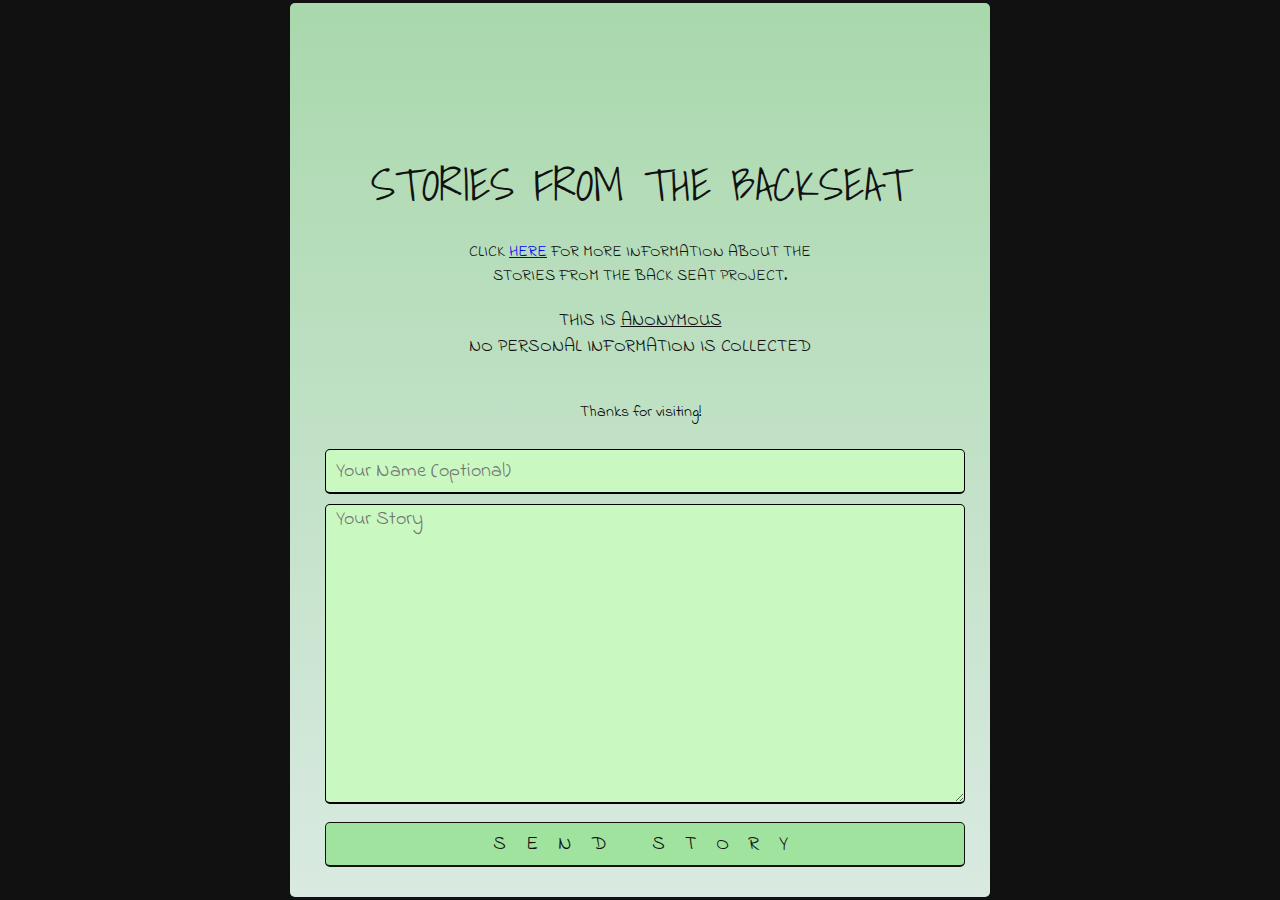
==== index.html @ d0100ddb "reformatting colors" ====
<!DOCTYPE html>
<html lang="en">
<head>
    <meta charset="UTF-8">
    <meta http-equiv="X-UA-Compatible" content="IE=edge">
    <meta name="viewport" content="width=device-width, initial-scale=1.0">
    <title>Stories From the Backseat</title>
    <link rel="stylesheet" type="text/css" href="style.css">
</head>
<body>

    <div class = "container">

        <div class = "contact-title">
            <h1>Stories From the Backseat</h1>
            <p>Click <a href="about.html">here</a> for more information about the <br>Stories From The Back Seat Project.</p>
        </div>

        <div class = "information">
            <h2 id="anonymous">This is <u>anonymous</u> <br>No personal information is collected</h2>
            <h2>Thanks for visiting!</h2>
        </div>
    
        <div class="contact-form">
            <form name = "contact" id="contact-form" method="post" data-netlify="true">
                <input name="name" type="text" class="form-control" placeholder="Your Name (optional)">
                <br>
                <textarea name="story" class="form-control" id="story-text" placeholder="Your Story" row="300" required></textarea>
                <br>
                <input type="submit" class="form-control submit" value="SEND STORY">
            </form>
        </div>

    </div>

</body>
</html>
---- style.css ----
@import url('https://fonts.googleapis.com/css2?family=Indie+Flower&family=Pacifico&family=Poppins:wght@100;300;400;500;700&family=Shadows+Into+Light&family=Supermercado+One&display=swap');
* {
	margin: 0;
	padding: 0;
	box-sizing: border-box;
	font-family: 'Indie Flower', cursive;
	font-weight: 400;
}

body {
	display: flex;
	height: 100vh;
	justify-content: center;
	align-items: center;
	padding: 10px;
	background: #111;
}
.container {
	max-width: 700px;
	width: 100%;
	background: linear-gradient(#a9d8ac, #d9eae1);
	padding: 25px 30px;
	border-radius: 5px;
}

.contact-title {
	margin-top: 100px;
	color: #111;
	text-transform: uppercase;
	text-align: center;
}
.contact-title h1 {
	padding: 20px;
	font-family: 'Shadows Into Light', cursive;
	font-size: 45px;
}
#anonymous {
	font-size: 18px;
	text-transform: uppercase;
	color: #111;
	padding: 20px;
}

.information h2 {
	text-align: center;
	font-size: 16px;
	margin-bottom: 20px;
}

.contact-form {
	width: 100%;
}

.form-control {
	width: 100%;
	background: #c9f9c1;
	border: 1px solid black;
	border-radius: 5px;
	margin: 5px;
	height: 45px;
	font-size: 20px;
	color: #111;
	padding-left: 10px;
	outline: none;
	border-bottom-width: 2px;
	transition: all 0.3s ease;
}

#story-text {
	height: 15em;
}

form .submit {
	background: #9fe39f;
	border-color: #111;
	border-radius: 5px;
	color: #111;
	font-size: 20px;
	letter-spacing: 1em;
}

form .submit:hover {
	background-color: #666666;
	color: white;
	cursor: pointer;
}

@media (max-width: 480px) {
	.contact-title h1 {
		font-size: 38px;
		padding: 20px;
	}
	contact .contact-title p {
		font-size: 14px;
		padding: 10px;
	}
	form .submit {
		width: 100%;
		background: #9fe39f;
		border-color: #111;
		border-radius: 5px;
		color: #111;
		font-weight: 600;
		font-size: 16px;
		letter-spacing: 1em;
	}
	#anonymous {
		font-size: 18px;
	}

	.information h2 {
		font-size: 12px;
	}
}
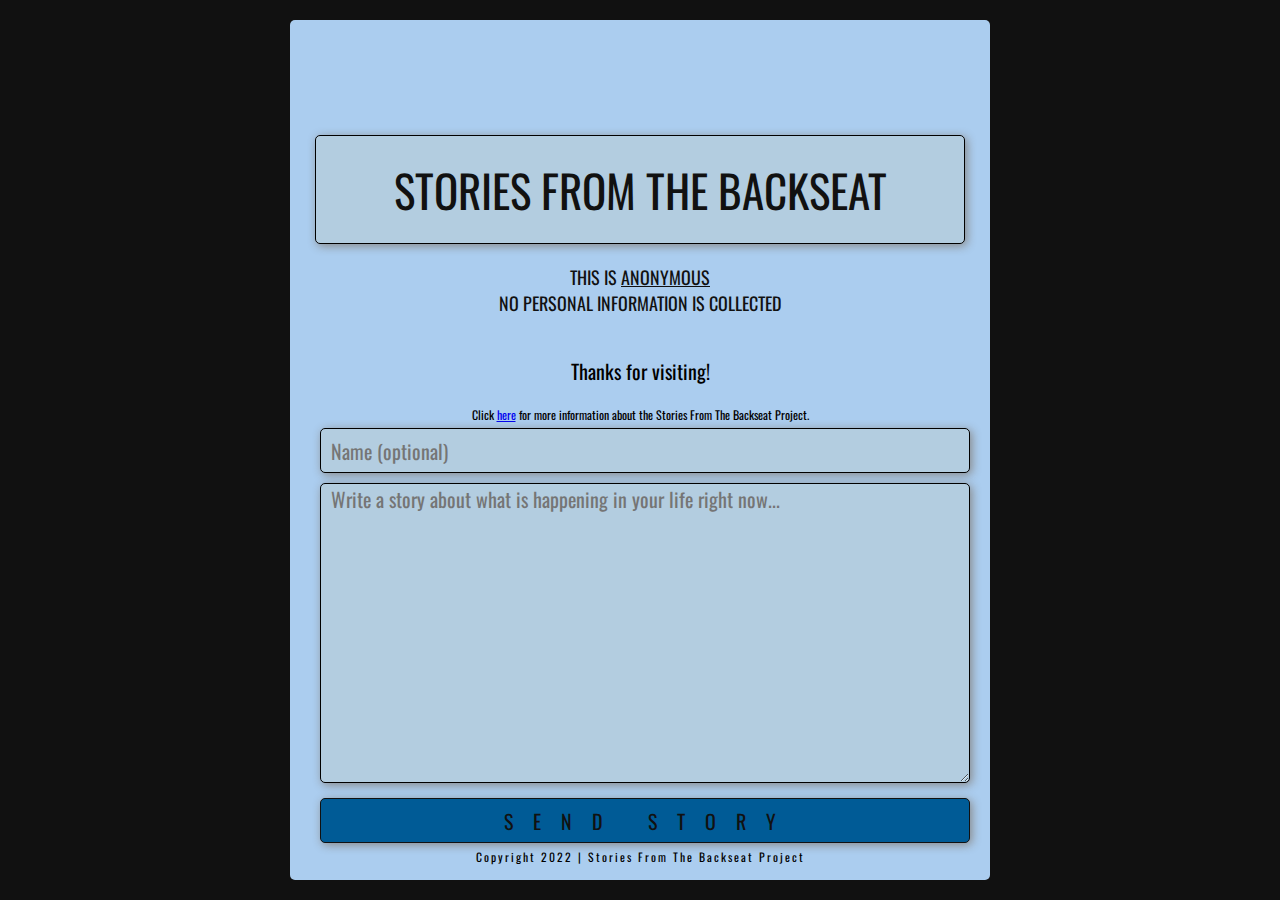
==== commit f4faa1b2: "reformatted" ====
--- a/index.html
+++ b/index.html
@@ -13,24 +13,31 @@
 
         <div class = "contact-title">
             <h1>Stories From the Backseat</h1>
-            <p>Click <a href="about.html">here</a> for more information about the <br>Stories From The Back Seat Project.</p>
         </div>
 
         <div class = "information">
             <h2 id="anonymous">This is <u>anonymous</u> <br>No personal information is collected</h2>
             <h2>Thanks for visiting!</h2>
         </div>
+
+        <div class="extra-info">
+            <p>Click <a href="#">here</a> for more information about the Stories From The Backseat Project.</p>
+        </div>
     
         <div class="contact-form">
             <form name = "contact" id="contact-form" method="post" data-netlify="true">
-                <input name="name" type="text" class="form-control" placeholder="Your Name (optional)">
+                <input name="name" type="text" class="form-control" placeholder="Name (optional)">
                 <br>
-                <textarea name="story" class="form-control" id="story-text" placeholder="Your Story" row="300" required></textarea>
+                
+                <textarea name="story" class="form-control" id="story-text" placeholder="Write a story about what is happening in your life right now..." row="300" required></textarea>
                 <br>
                 <input type="submit" class="form-control submit" value="SEND STORY">
             </form>
         </div>
 
+        <div class="copyright">
+            <h3>Copyright 2022 | Stories From The Backseat Project</h3>
+        </div>
     </div>
 
 </body>
--- a/style.css
+++ b/style.css
@@ -1,9 +1,10 @@
-@import url('https://fonts.googleapis.com/css2?family=Indie+Flower&family=Pacifico&family=Poppins:wght@100;300;400;500;700&family=Shadows+Into+Light&family=Supermercado+One&display=swap');
+@import url('https://fonts.googleapis.com/css2?family=Dancing+Script&family=Oswald:wght@200;300;400;500&family=Poppins:ital,wght@0,100;0,200;0,300;0,400;0,500;0,600;0,700;0,800;0,900;1,100;1,200;1,300;1,400;1,500;1,600;1,700;1,800;1,900&display=swap');
+
 * {
 	margin: 0;
 	padding: 0;
 	box-sizing: border-box;
-	font-family: 'Indie Flower', cursive;
+	font-family: 'Oswald', cursive;
 	font-weight: 400;
 }
 
@@ -18,8 +19,8 @@
 .container {
 	max-width: 700px;
 	width: 100%;
-	background: linear-gradient(#a9d8ac, #d9eae1);
-	padding: 25px 30px;
+	background: #abcdef;
+	padding: 15px 25px;
 	border-radius: 5px;
 }
 
@@ -28,10 +29,14 @@
 	color: #111;
 	text-transform: uppercase;
 	text-align: center;
+	border: 1px solid black;
+	border-radius: 5px;
+	background: #b3cde0;
+	box-shadow: 2px 2px 10px #888888;
 }
 .contact-title h1 {
 	padding: 20px;
-	font-family: 'Shadows Into Light', cursive;
+	font-family: 'Oswald', cursive;
 	font-size: 45px;
 }
 #anonymous {
@@ -43,7 +48,7 @@
 
 .information h2 {
 	text-align: center;
-	font-size: 16px;
+	font-size: 20px;
 	margin-bottom: 20px;
 }
 
@@ -51,9 +56,14 @@
 	width: 100%;
 }
 
+.extra-info {
+	text-align: center;
+	font-size: 12px;
+}
 .form-control {
 	width: 100%;
-	background: #c9f9c1;
+	box-shadow: 2px 2px 10px #888888;
+	background: #b3cde0;
 	border: 1px solid black;
 	border-radius: 5px;
 	margin: 5px;
@@ -62,7 +72,6 @@
 	color: #111;
 	padding-left: 10px;
 	outline: none;
-	border-bottom-width: 2px;
 	transition: all 0.3s ease;
 }
 
@@ -71,21 +80,34 @@
 }
 
 form .submit {
-	background: #9fe39f;
+	background: #005b96;
 	border-color: #111;
 	border-radius: 5px;
 	color: #111;
 	font-size: 20px;
 	letter-spacing: 1em;
+	box-shadow: 2px 2px 10px #888888;
 }
 
 form .submit:hover {
-	background-color: #666666;
-	color: white;
+	background-color: #b3cde0;
+	color: #111;
 	cursor: pointer;
 }
 
+.copyright {
+	text-align: center;
+	font-size: 10px;
+	letter-spacing: 2px;
+}
+
 @media (max-width: 480px) {
+	.contact-title {
+		margin-top: 100px;
+		color: #111;
+		text-transform: uppercase;
+		text-align: center;
+	}
 	.contact-title h1 {
 		font-size: 38px;
 		padding: 20px;
@@ -96,7 +118,7 @@
 	}
 	form .submit {
 		width: 100%;
-		background: #9fe39f;
+		background: #005b96;
 		border-color: #111;
 		border-radius: 5px;
 		color: #111;
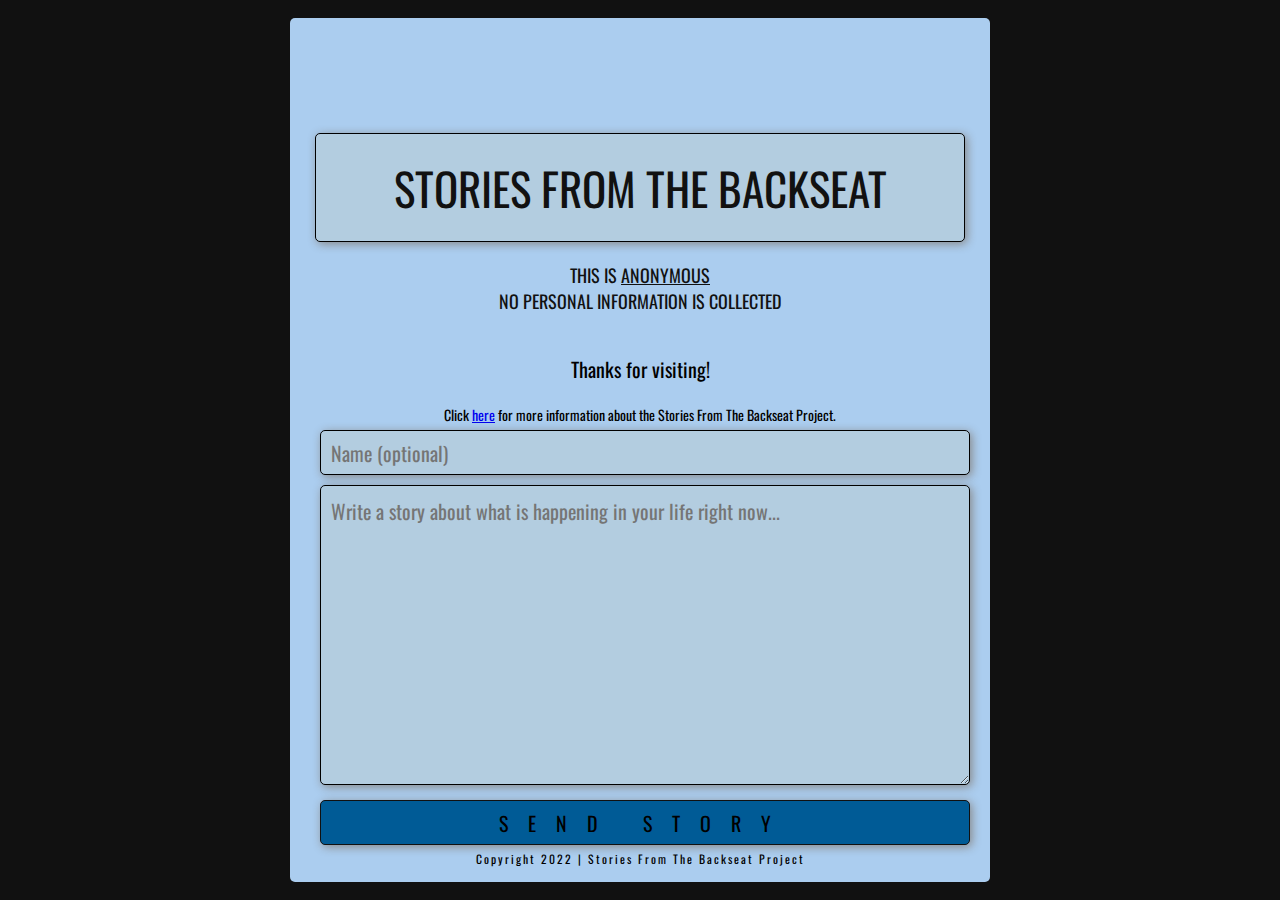
==== commit 748a1f5f: "adding to about page" ====
--- a/index.html
+++ b/index.html
@@ -21,7 +21,7 @@
         </div>
 
         <div class="extra-info">
-            <p>Click <a href="#">here</a> for more information about the Stories From The Backseat Project.</p>
+            <p>Click <a href="about.html">here</a> for more information about the Stories From The Backseat Project.</p>
         </div>
     
         <div class="contact-form">
--- a/style.css
+++ b/style.css
@@ -24,6 +24,9 @@
 	border-radius: 5px;
 }
 
+.container p {
+	font-size: 14px;
+}
 .contact-title {
 	margin-top: 100px;
 	color: #111;
@@ -69,10 +72,8 @@
 	margin: 5px;
 	height: 45px;
 	font-size: 20px;
-	color: #111;
-	padding-left: 10px;
-	outline: none;
-	transition: all 0.3s ease;
+	color: black;
+	padding: 10px;
 }
 
 #story-text {
@@ -83,10 +84,11 @@
 	background: #005b96;
 	border-color: #111;
 	border-radius: 5px;
-	color: #111;
+	color: black;
 	font-size: 20px;
 	letter-spacing: 1em;
 	box-shadow: 2px 2px 10px #888888;
+	padding: 5px;
 }
 
 form .submit:hover {
@@ -99,6 +101,13 @@
 	text-align: center;
 	font-size: 10px;
 	letter-spacing: 2px;
+}
+
+.about-return {
+	text-align: left;
+	font-size: 18px;
+	padding-top: 15px;
+	padding-bottom: 15px;
 }
 
 @media (max-width: 480px) {
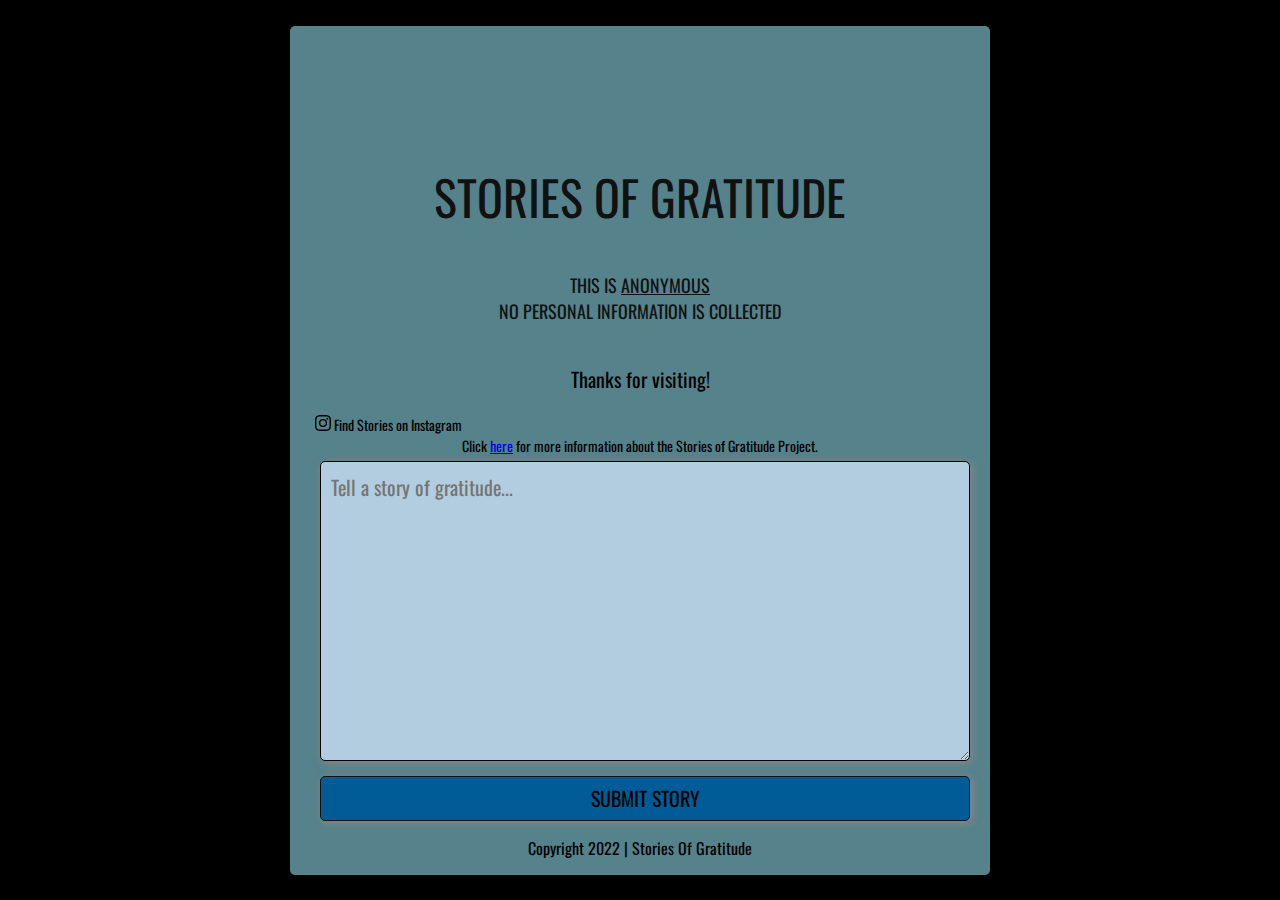
==== commit 9d04ce56: "Complete redesign and concept idea" ====
--- a/index.html
+++ b/index.html
@@ -1,44 +1,93 @@
 <!DOCTYPE html>
 <html lang="en">
-<head>
-    <meta charset="UTF-8">
-    <meta http-equiv="X-UA-Compatible" content="IE=edge">
-    <meta name="viewport" content="width=device-width, initial-scale=1.0">
-    <title>Stories From the Backseat</title>
-    <link rel="stylesheet" type="text/css" href="style.css">
-</head>
-<body>
+  <head>
+    <meta charset="UTF-8" />
+    <meta http-equiv="X-UA-Compatible" content="IE=edge" />
+    <meta name="viewport" content="width=device-width, initial-scale=1.0" />
+    <link rel="apple-touch-icon" sizes="180x180" href="/apple-touch-icon.png" />
+    <link rel="icon" type="image/png" sizes="32x32" href="/favicon-32x32.png" />
+    <link rel="icon" type="image/png" sizes="16x16" href="/favicon-16x16.png" />
+    <link rel="manifest" href="/site.webmanifest" />
+    <title>Stories Of Gratitude</title>
+    <!-- CSS only -->
+    <link
+      href="https://cdn.jsdelivr.net/npm/bootstrap@5.2.2/dist/css/bootstrap.min.css"
+      rel="stylesheet"
+      integrity="sha384-Zenh87qX5JnK2Jl0vWa8Ck2rdkQ2Bzep5IDxbcnCeuOxjzrPF/et3URy9Bv1WTRi"
+      crossorigin="anonymous"
+    />
 
-    <div class = "container">
+    <link rel="stylesheet" type="text/css" href="style.css" />
+  </head>
+  <body>
+    <div class="container">
+      <div class="contact-title">
+        <h1>Stories Of Gratitude</h1>
+      </div>
 
-        <div class = "contact-title">
-            <h1>Stories From the Backseat</h1>
-        </div>
+      <div class="information">
+        <h2 id="anonymous">
+          This is <u>anonymous</u> <br />No personal information is collected
+        </h2>
+        <h2>Thanks for visiting!</h2>
+      </div>
+      <div class="instagram">
+        <p>
+          <svg
+            xmlns="http://www.w3.org/2000/svg"
+            width="16"
+            height="16"
+            fill="currentColor"
+            class="bi bi-instagram"
+            viewBox="0 0 16 16"
+          >
+            <path
+              d="M8 0C5.829 0 5.556.01 4.703.048 3.85.088 3.269.222 2.76.42a3.917 3.917 0 0 0-1.417.923A3.927 3.927 0 0 0 .42 2.76C.222 3.268.087 3.85.048 4.7.01 5.555 0 5.827 0 8.001c0 2.172.01 2.444.048 3.297.04.852.174 1.433.372 1.942.205.526.478.972.923 1.417.444.445.89.719 1.416.923.51.198 1.09.333 1.942.372C5.555 15.99 5.827 16 8 16s2.444-.01 3.298-.048c.851-.04 1.434-.174 1.943-.372a3.916 3.916 0 0 0 1.416-.923c.445-.445.718-.891.923-1.417.197-.509.332-1.09.372-1.942C15.99 10.445 16 10.173 16 8s-.01-2.445-.048-3.299c-.04-.851-.175-1.433-.372-1.941a3.926 3.926 0 0 0-.923-1.417A3.911 3.911 0 0 0 13.24.42c-.51-.198-1.092-.333-1.943-.372C10.443.01 10.172 0 7.998 0h.003zm-.717 1.442h.718c2.136 0 2.389.007 3.232.046.78.035 1.204.166 1.486.275.373.145.64.319.92.599.28.28.453.546.598.92.11.281.24.705.275 1.485.039.843.047 1.096.047 3.231s-.008 2.389-.047 3.232c-.035.78-.166 1.203-.275 1.485a2.47 2.47 0 0 1-.599.919c-.28.28-.546.453-.92.598-.28.11-.704.24-1.485.276-.843.038-1.096.047-3.232.047s-2.39-.009-3.233-.047c-.78-.036-1.203-.166-1.485-.276a2.478 2.478 0 0 1-.92-.598 2.48 2.48 0 0 1-.6-.92c-.109-.281-.24-.705-.275-1.485-.038-.843-.046-1.096-.046-3.233 0-2.136.008-2.388.046-3.231.036-.78.166-1.204.276-1.486.145-.373.319-.64.599-.92.28-.28.546-.453.92-.598.282-.11.705-.24 1.485-.276.738-.034 1.024-.044 2.515-.045v.002zm4.988 1.328a.96.96 0 1 0 0 1.92.96.96 0 0 0 0-1.92zm-4.27 1.122a4.109 4.109 0 1 0 0 8.217 4.109 4.109 0 0 0 0-8.217zm0 1.441a2.667 2.667 0 1 1 0 5.334 2.667 2.667 0 0 1 0-5.334z"
+            />
+          </svg>
+          Find Stories on Instagram
+        </p>
+      </div>
+      <div class="extra-info">
+        <p>
+          Click <a href="about.html">here</a> for more information about the
+          Stories of Gratitude Project.
+        </p>
+      </div>
 
-        <div class = "information">
-            <h2 id="anonymous">This is <u>anonymous</u> <br>No personal information is collected</h2>
-            <h2>Thanks for visiting!</h2>
-        </div>
+      <div class="contact-form">
+        <form
+          name="contact"
+          id="contact-form"
+          method="post"
+          data-netlify="true"
+        >
+          <textarea
+            name="story"
+            class="form-control"
+            id="story-text"
+            placeholder="Tell a story of gratitude..."
+            row="300"
+            required
+          ></textarea>
+          <br />
+          <input
+            type="submit"
+            class="form-control submit"
+            value="SUBMIT STORY"
+          />
+        </form>
+      </div>
 
-        <div class="extra-info">
-            <p>Click <a href="about.html">here</a> for more information about the Stories From The Backseat Project.</p>
-        </div>
-    
-        <div class="contact-form">
-            <form name = "contact" id="contact-form" method="post" data-netlify="true">
-                <input name="name" type="text" class="form-control" placeholder="Name (optional)">
-                <br>
-                
-                <textarea name="story" class="form-control" id="story-text" placeholder="Write a story about what is happening in your life right now..." row="300" required></textarea>
-                <br>
-                <input type="submit" class="form-control submit" value="SEND STORY">
-            </form>
-        </div>
-
-        <div class="copyright">
-            <h3>Copyright 2022 | Stories From The Backseat Project</h3>
-        </div>
+      <div class="copyright">
+        <h3>Copyright 2022 | Stories Of Gratitude</h3>
+      </div>
     </div>
-
-</body>
-</html>+    <!-- JavaScript Bundle with Popper -->
+    <script
+      src="https://cdn.jsdelivr.net/npm/bootstrap@5.2.2/dist/js/bootstrap.bundle.min.js"
+      integrity="sha384-OERcA2EqjJCMA+/3y+gxIOqMEjwtxJY7qPCqsdltbNJuaOe923+mo//f6V8Qbsw3"
+      crossorigin="anonymous"
+    ></script>
+  </body>
+</html>
--- a/style.css
+++ b/style.css
@@ -14,12 +14,13 @@
 	justify-content: center;
 	align-items: center;
 	padding: 10px;
-	background: #111;
+	background: #000;
 }
+
 .container {
 	max-width: 700px;
 	width: 100%;
-	background: #abcdef;
+	background: #55828b;
 	padding: 15px 25px;
 	border-radius: 5px;
 }
@@ -27,21 +28,23 @@
 .container p {
 	font-size: 14px;
 }
+
 .contact-title {
 	margin-top: 100px;
 	color: #111;
 	text-transform: uppercase;
 	text-align: center;
-	border: 1px solid black;
-	border-radius: 5px;
-	background: #b3cde0;
-	box-shadow: 2px 2px 10px #888888;
+	background: #55828b;
+
 }
+
 .contact-title h1 {
 	padding: 20px;
 	font-family: 'Oswald', cursive;
-	font-size: 45px;
+	font-size: 3em;
+	;
 }
+
 #anonymous {
 	font-size: 18px;
 	text-transform: uppercase;
@@ -63,6 +66,7 @@
 	text-align: center;
 	font-size: 12px;
 }
+
 .form-control {
 	width: 100%;
 	box-shadow: 2px 2px 10px #888888;
@@ -86,7 +90,6 @@
 	border-radius: 5px;
 	color: black;
 	font-size: 20px;
-	letter-spacing: 1em;
 	box-shadow: 2px 2px 10px #888888;
 	padding: 5px;
 }
@@ -97,10 +100,10 @@
 	cursor: pointer;
 }
 
-.copyright {
+.copyright h3 {
+	margin-top: 10px;
 	text-align: center;
-	font-size: 10px;
-	letter-spacing: 2px;
+	font-size: 1em;
 }
 
 .about-return {
@@ -117,24 +120,28 @@
 		text-transform: uppercase;
 		text-align: center;
 	}
+
 	.contact-title h1 {
-		font-size: 38px;
+		font-size: 3em;
+		;
 		padding: 20px;
 	}
+
 	contact .contact-title p {
 		font-size: 14px;
 		padding: 10px;
 	}
+
 	form .submit {
 		width: 100%;
 		background: #005b96;
 		border-color: #111;
 		border-radius: 5px;
 		color: #111;
-		font-weight: 600;
+		font-weight: 300;
 		font-size: 16px;
-		letter-spacing: 1em;
 	}
+
 	#anonymous {
 		font-size: 18px;
 	}
@@ -142,4 +149,10 @@
 	.information h2 {
 		font-size: 12px;
 	}
-}
+
+	.instagram p {
+		font-size: 1em;
+		text-align: center;
+
+	}
+}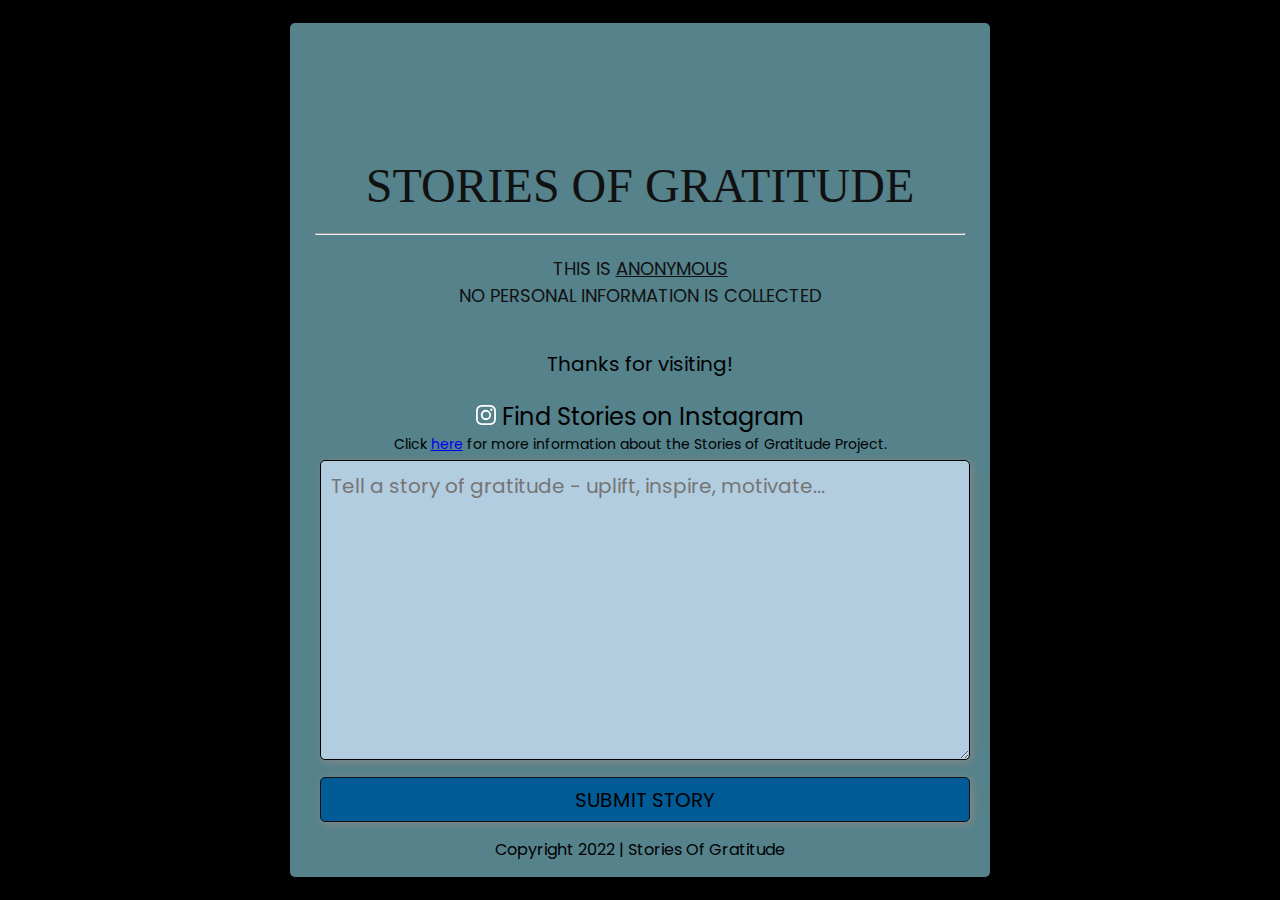
==== commit d1ea5d78: "styling changes" ====
--- a/index.html
+++ b/index.html
@@ -10,6 +10,12 @@
     <link rel="manifest" href="/site.webmanifest" />
     <title>Stories Of Gratitude</title>
     <!-- CSS only -->
+    <link rel="preconnect" href="https://fonts.googleapis.com" />
+    <link rel="preconnect" href="https://fonts.gstatic.com" crossorigin />
+    <link
+      href="https://fonts.googleapis.com/css2?family=Poppins:wght@100;400&display=swap"
+      rel="stylesheet"
+    />
     <link
       href="https://cdn.jsdelivr.net/npm/bootstrap@5.2.2/dist/css/bootstrap.min.css"
       rel="stylesheet"
@@ -24,7 +30,7 @@
       <div class="contact-title">
         <h1>Stories Of Gratitude</h1>
       </div>
-
+      <hr />
       <div class="information">
         <h2 id="anonymous">
           This is <u>anonymous</u> <br />No personal information is collected
@@ -32,21 +38,23 @@
         <h2>Thanks for visiting!</h2>
       </div>
       <div class="instagram">
-        <p>
-          <svg
-            xmlns="http://www.w3.org/2000/svg"
-            width="16"
-            height="16"
-            fill="currentColor"
-            class="bi bi-instagram"
-            viewBox="0 0 16 16"
-          >
-            <path
-              d="M8 0C5.829 0 5.556.01 4.703.048 3.85.088 3.269.222 2.76.42a3.917 3.917 0 0 0-1.417.923A3.927 3.927 0 0 0 .42 2.76C.222 3.268.087 3.85.048 4.7.01 5.555 0 5.827 0 8.001c0 2.172.01 2.444.048 3.297.04.852.174 1.433.372 1.942.205.526.478.972.923 1.417.444.445.89.719 1.416.923.51.198 1.09.333 1.942.372C5.555 15.99 5.827 16 8 16s2.444-.01 3.298-.048c.851-.04 1.434-.174 1.943-.372a3.916 3.916 0 0 0 1.416-.923c.445-.445.718-.891.923-1.417.197-.509.332-1.09.372-1.942C15.99 10.445 16 10.173 16 8s-.01-2.445-.048-3.299c-.04-.851-.175-1.433-.372-1.941a3.926 3.926 0 0 0-.923-1.417A3.911 3.911 0 0 0 13.24.42c-.51-.198-1.092-.333-1.943-.372C10.443.01 10.172 0 7.998 0h.003zm-.717 1.442h.718c2.136 0 2.389.007 3.232.046.78.035 1.204.166 1.486.275.373.145.64.319.92.599.28.28.453.546.598.92.11.281.24.705.275 1.485.039.843.047 1.096.047 3.231s-.008 2.389-.047 3.232c-.035.78-.166 1.203-.275 1.485a2.47 2.47 0 0 1-.599.919c-.28.28-.546.453-.92.598-.28.11-.704.24-1.485.276-.843.038-1.096.047-3.232.047s-2.39-.009-3.233-.047c-.78-.036-1.203-.166-1.485-.276a2.478 2.478 0 0 1-.92-.598 2.48 2.48 0 0 1-.6-.92c-.109-.281-.24-.705-.275-1.485-.038-.843-.046-1.096-.046-3.233 0-2.136.008-2.388.046-3.231.036-.78.166-1.204.276-1.486.145-.373.319-.64.599-.92.28-.28.546-.453.92-.598.282-.11.705-.24 1.485-.276.738-.034 1.024-.044 2.515-.045v.002zm4.988 1.328a.96.96 0 1 0 0 1.92.96.96 0 0 0 0-1.92zm-4.27 1.122a4.109 4.109 0 1 0 0 8.217 4.109 4.109 0 0 0 0-8.217zm0 1.441a2.667 2.667 0 1 1 0 5.334 2.667 2.667 0 0 1 0-5.334z"
-            />
-          </svg>
-          Find Stories on Instagram
-        </p>
+        <a href="#"
+          ><p>
+            <svg
+              xmlns="http://www.w3.org/2000/svg"
+              width="20"
+              height="20"
+              fill="white"
+              class="bi bi-instagram"
+              viewBox="0 0 16 16"
+            >
+              <path
+                d="M8 0C5.829 0 5.556.01 4.703.048 3.85.088 3.269.222 2.76.42a3.917 3.917 0 0 0-1.417.923A3.927 3.927 0 0 0 .42 2.76C.222 3.268.087 3.85.048 4.7.01 5.555 0 5.827 0 8.001c0 2.172.01 2.444.048 3.297.04.852.174 1.433.372 1.942.205.526.478.972.923 1.417.444.445.89.719 1.416.923.51.198 1.09.333 1.942.372C5.555 15.99 5.827 16 8 16s2.444-.01 3.298-.048c.851-.04 1.434-.174 1.943-.372a3.916 3.916 0 0 0 1.416-.923c.445-.445.718-.891.923-1.417.197-.509.332-1.09.372-1.942C15.99 10.445 16 10.173 16 8s-.01-2.445-.048-3.299c-.04-.851-.175-1.433-.372-1.941a3.926 3.926 0 0 0-.923-1.417A3.911 3.911 0 0 0 13.24.42c-.51-.198-1.092-.333-1.943-.372C10.443.01 10.172 0 7.998 0h.003zm-.717 1.442h.718c2.136 0 2.389.007 3.232.046.78.035 1.204.166 1.486.275.373.145.64.319.92.599.28.28.453.546.598.92.11.281.24.705.275 1.485.039.843.047 1.096.047 3.231s-.008 2.389-.047 3.232c-.035.78-.166 1.203-.275 1.485a2.47 2.47 0 0 1-.599.919c-.28.28-.546.453-.92.598-.28.11-.704.24-1.485.276-.843.038-1.096.047-3.232.047s-2.39-.009-3.233-.047c-.78-.036-1.203-.166-1.485-.276a2.478 2.478 0 0 1-.92-.598 2.48 2.48 0 0 1-.6-.92c-.109-.281-.24-.705-.275-1.485-.038-.843-.046-1.096-.046-3.233 0-2.136.008-2.388.046-3.231.036-.78.166-1.204.276-1.486.145-.373.319-.64.599-.92.28-.28.546-.453.92-.598.282-.11.705-.24 1.485-.276.738-.034 1.024-.044 2.515-.045v.002zm4.988 1.328a.96.96 0 1 0 0 1.92.96.96 0 0 0 0-1.92zm-4.27 1.122a4.109 4.109 0 1 0 0 8.217 4.109 4.109 0 0 0 0-8.217zm0 1.441a2.667 2.667 0 1 1 0 5.334 2.667 2.667 0 0 1 0-5.334z"
+              />
+            </svg>
+            Find Stories on Instagram
+          </p></a
+        >
       </div>
       <div class="extra-info">
         <p>
@@ -66,7 +74,7 @@
             name="story"
             class="form-control"
             id="story-text"
-            placeholder="Tell a story of gratitude..."
+            placeholder="Tell a story of gratitude - uplift, inspire, motivate..."
             row="300"
             required
           ></textarea>
--- a/style.css
+++ b/style.css
@@ -1,10 +1,8 @@
-@import url('https://fonts.googleapis.com/css2?family=Dancing+Script&family=Oswald:wght@200;300;400;500&family=Poppins:ital,wght@0,100;0,200;0,300;0,400;0,500;0,600;0,700;0,800;0,900;1,100;1,200;1,300;1,400;1,500;1,600;1,700;1,800;1,900&display=swap');
-
 * {
 	margin: 0;
 	padding: 0;
 	box-sizing: border-box;
-	font-family: 'Oswald', cursive;
+	font-family: 'Poppins', cursive;
 	font-weight: 400;
 }
 
@@ -67,8 +65,22 @@
 	font-size: 12px;
 }
 
+.instagram p {
+	font-size: 1.5em;
+	text-align: center;
+
+}
+
+.instagram a {
+	color: black;
+	text-decoration: none;
+	cursor: pointer;
+
+}
+
 .form-control {
 	width: 100%;
+	box-shadow: 2px 2px 10px #888888;
 	box-shadow: 2px 2px 10px #888888;
 	background: #b3cde0;
 	border: 1px solid black;
@@ -138,7 +150,7 @@
 		border-color: #111;
 		border-radius: 5px;
 		color: #111;
-		font-weight: 300;
+		font-weight: 400;
 		font-size: 16px;
 	}
 
@@ -151,7 +163,7 @@
 	}
 
 	.instagram p {
-		font-size: 1em;
+		font-size: 1.2em;
 		text-align: center;
 
 	}
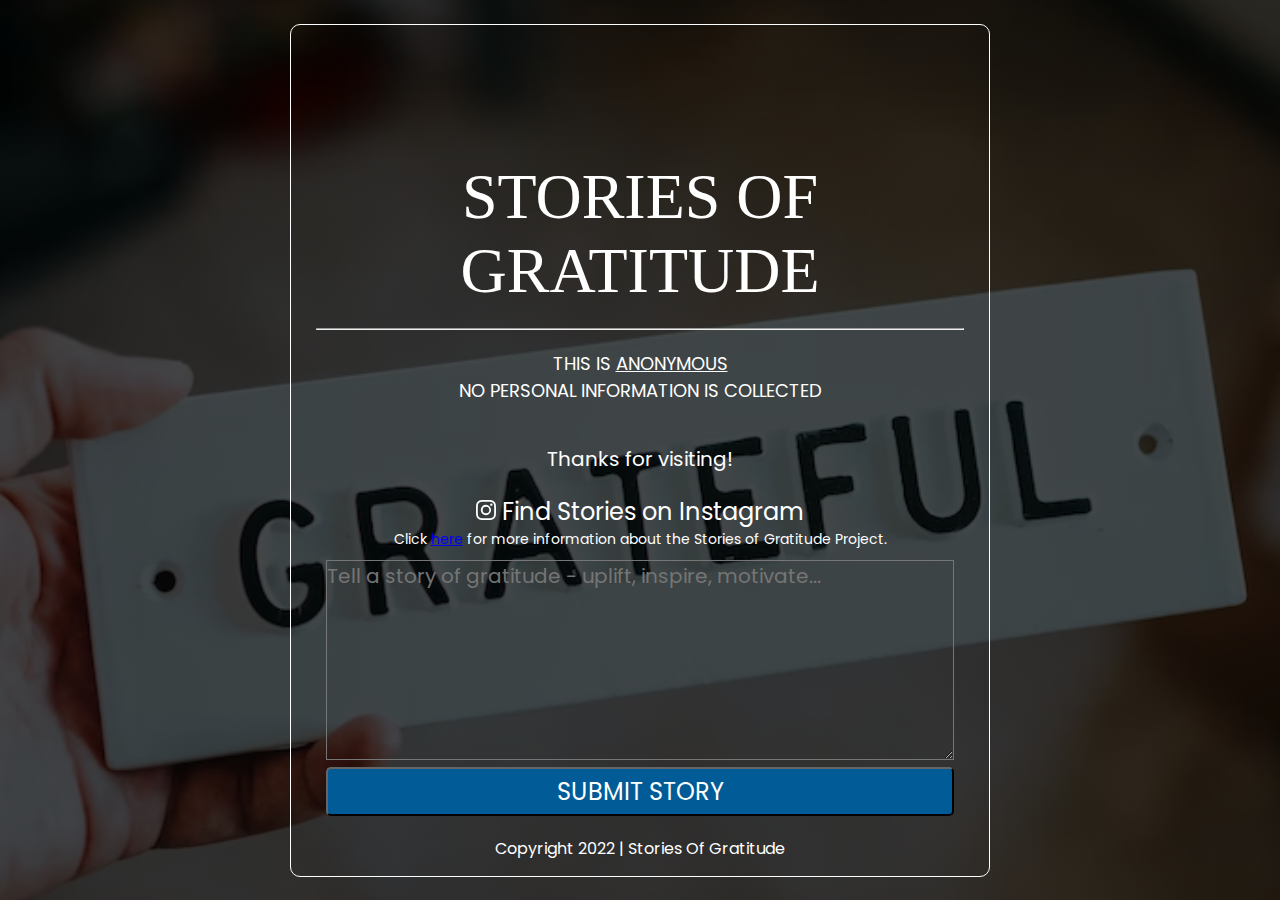
==== commit a8bb8199: "restyle form" ====
--- a/index.html
+++ b/index.html
@@ -26,7 +26,7 @@
     <link rel="stylesheet" type="text/css" href="style.css" />
   </head>
   <body>
-    <div class="container">
+    <div class="container form-container">
       <div class="contact-title">
         <h1>Stories Of Gratitude</h1>
       </div>
--- a/style.css
+++ b/style.css
@@ -11,16 +11,22 @@
 	height: 100vh;
 	justify-content: center;
 	align-items: center;
-	padding: 10px;
-	background: #000;
+	margin: 0;
+	padding: 0;
+	box-sizing: border-box;
+	background: linear-gradient(rgba(0, 0, 0, 0.7), rgba(0, 0, 0, 0.7)), url("background.avif");
+	background-position: center center;
+	background-repeat: no-repeat;
+	background-attachment: fixed;
+	background-size: cover;
 }
 
 .container {
 	max-width: 700px;
 	width: 100%;
-	background: #55828b;
 	padding: 15px 25px;
-	border-radius: 5px;
+	border-radius: 10px;
+	border: 1px solid white;
 }
 
 .container p {
@@ -32,21 +38,21 @@
 	color: #111;
 	text-transform: uppercase;
 	text-align: center;
-	background: #55828b;
+	/* background: #55828b; */
 
 }
 
 .contact-title h1 {
 	padding: 20px;
 	font-family: 'Oswald', cursive;
-	font-size: 3em;
-	;
+	font-size: 4em;
+	color: #fff;
 }
 
 #anonymous {
 	font-size: 18px;
 	text-transform: uppercase;
-	color: #111;
+	color: #fff;
 	padding: 20px;
 }
 
@@ -54,20 +60,27 @@
 	text-align: center;
 	font-size: 20px;
 	margin-bottom: 20px;
+	color: #fff;
 }
 
 .contact-form {
 	width: 100%;
+	/* background: #fff; */
+	border-radius: 10px;
+	/* opacity: 0.5; */
+	padding: 10px;
 }
 
 .extra-info {
 	text-align: center;
 	font-size: 12px;
+	color: #fff;
 }
 
 .instagram p {
 	font-size: 1.5em;
 	text-align: center;
+	color: #fff;
 
 }
 
@@ -78,31 +91,30 @@
 
 }
 
+.form-container {
+	background: transparent;
+}
+
 .form-control {
 	width: 100%;
-	box-shadow: 2px 2px 10px #888888;
-	box-shadow: 2px 2px 10px #888888;
-	background: #b3cde0;
-	border: 1px solid black;
-	border-radius: 5px;
-	margin: 5px;
-	height: 45px;
+	height: 40%;
 	font-size: 20px;
-	color: black;
-	padding: 10px;
+	background: transparent;
+	color: #fff;
 }
 
 #story-text {
-	height: 15em;
+	height: 10em;
+
 }
 
 form .submit {
 	background: #005b96;
 	border-color: #111;
 	border-radius: 5px;
-	color: black;
-	font-size: 20px;
-	box-shadow: 2px 2px 10px #888888;
+	color: #fff;
+	font-size: 1.5em;
+	/* box-shadow: 2px 2px 10px #888888; */
 	padding: 5px;
 }
 
@@ -116,6 +128,7 @@
 	margin-top: 10px;
 	text-align: center;
 	font-size: 1em;
+	color: #fff;
 }
 
 .about-return {
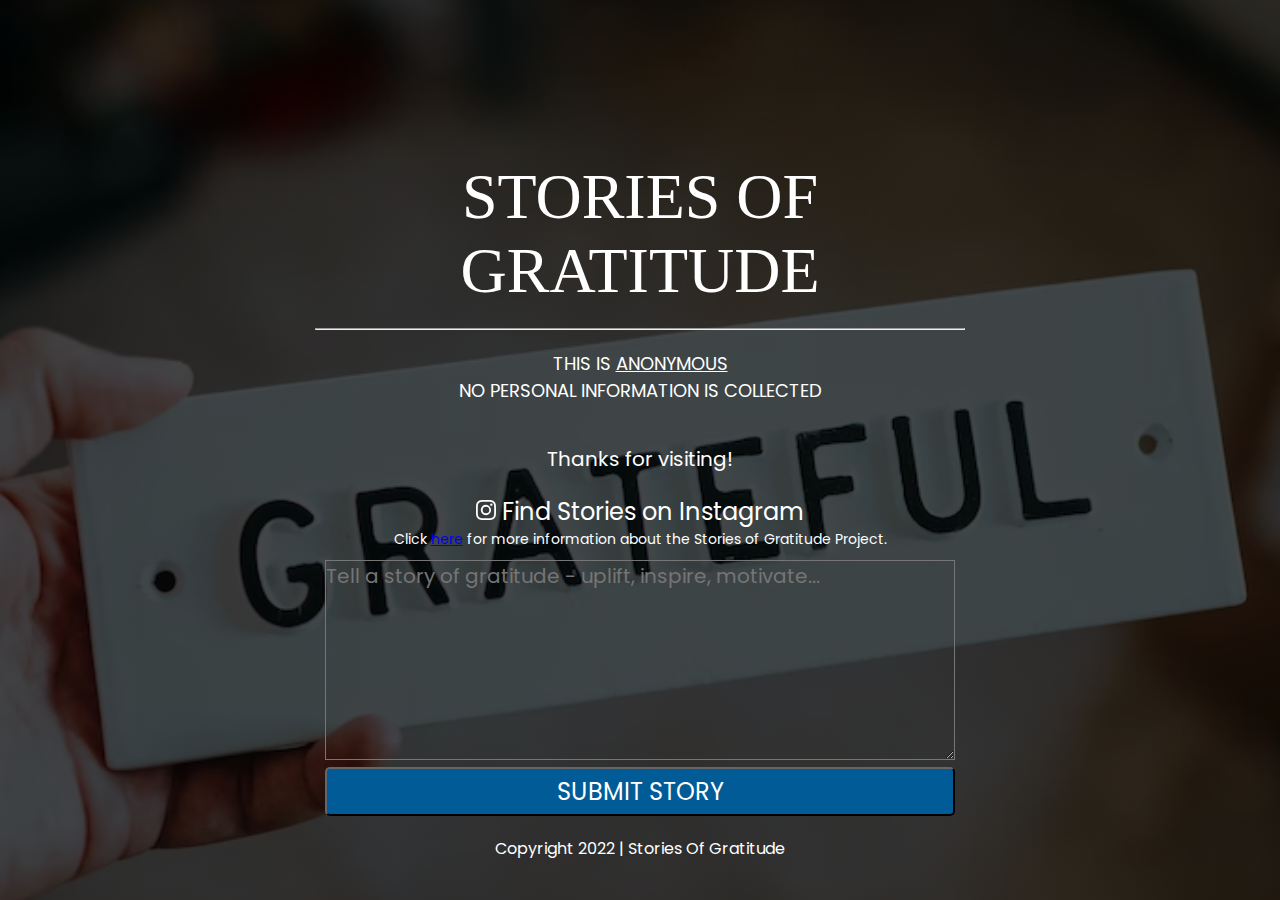
==== commit c0a7cf2d: "file changes, link changes" ====
--- a/index.html
+++ b/index.html
@@ -4,10 +4,24 @@
     <meta charset="UTF-8" />
     <meta http-equiv="X-UA-Compatible" content="IE=edge" />
     <meta name="viewport" content="width=device-width, initial-scale=1.0" />
-    <link rel="apple-touch-icon" sizes="180x180" href="/apple-touch-icon.png" />
-    <link rel="icon" type="image/png" sizes="32x32" href="/favicon-32x32.png" />
-    <link rel="icon" type="image/png" sizes="16x16" href="/favicon-16x16.png" />
-    <link rel="manifest" href="/site.webmanifest" />
+    <link
+      rel="apple-touch-icon"
+      sizes="180x180"
+      href="favicon/apple-touch-icon.png"
+    />
+    <link
+      rel="icon"
+      type="image/png"
+      sizes="32x32"
+      href="favicon/favicon-32x32.png"
+    />
+    <link
+      rel="icon"
+      type="image/png"
+      sizes="16x16"
+      href="favicon/favicon-16x16.png"
+    />
+    <link rel="manifest" href="favicon/site.webmanifest" />
     <title>Stories Of Gratitude</title>
     <!-- CSS only -->
     <link rel="preconnect" href="https://fonts.googleapis.com" />
@@ -38,7 +52,7 @@
         <h2>Thanks for visiting!</h2>
       </div>
       <div class="instagram">
-        <a href="#"
+        <a href="https://www.instagram.com/storiesof_gratitude/"
           ><p>
             <svg
               xmlns="http://www.w3.org/2000/svg"
--- a/style.css
+++ b/style.css
@@ -14,7 +14,7 @@
 	margin: 0;
 	padding: 0;
 	box-sizing: border-box;
-	background: linear-gradient(rgba(0, 0, 0, 0.7), rgba(0, 0, 0, 0.7)), url("background.avif");
+	background: linear-gradient(rgba(0, 0, 0, 0.7), rgba(0, 0, 0, 0.7)), url("public/imgs/background.avif");
 	background-position: center center;
 	background-repeat: no-repeat;
 	background-attachment: fixed;
@@ -26,7 +26,7 @@
 	width: 100%;
 	padding: 15px 25px;
 	border-radius: 10px;
-	border: 1px solid white;
+	/* border: 1px solid white; */
 }
 
 .container p {
@@ -129,6 +129,7 @@
 	text-align: center;
 	font-size: 1em;
 	color: #fff;
+	background: transparent;
 }
 
 .about-return {
@@ -180,4 +181,9 @@
 		text-align: center;
 
 	}
+
+	.form-container {
+		background: transparent;
+		width: 100%;
+	}
 }